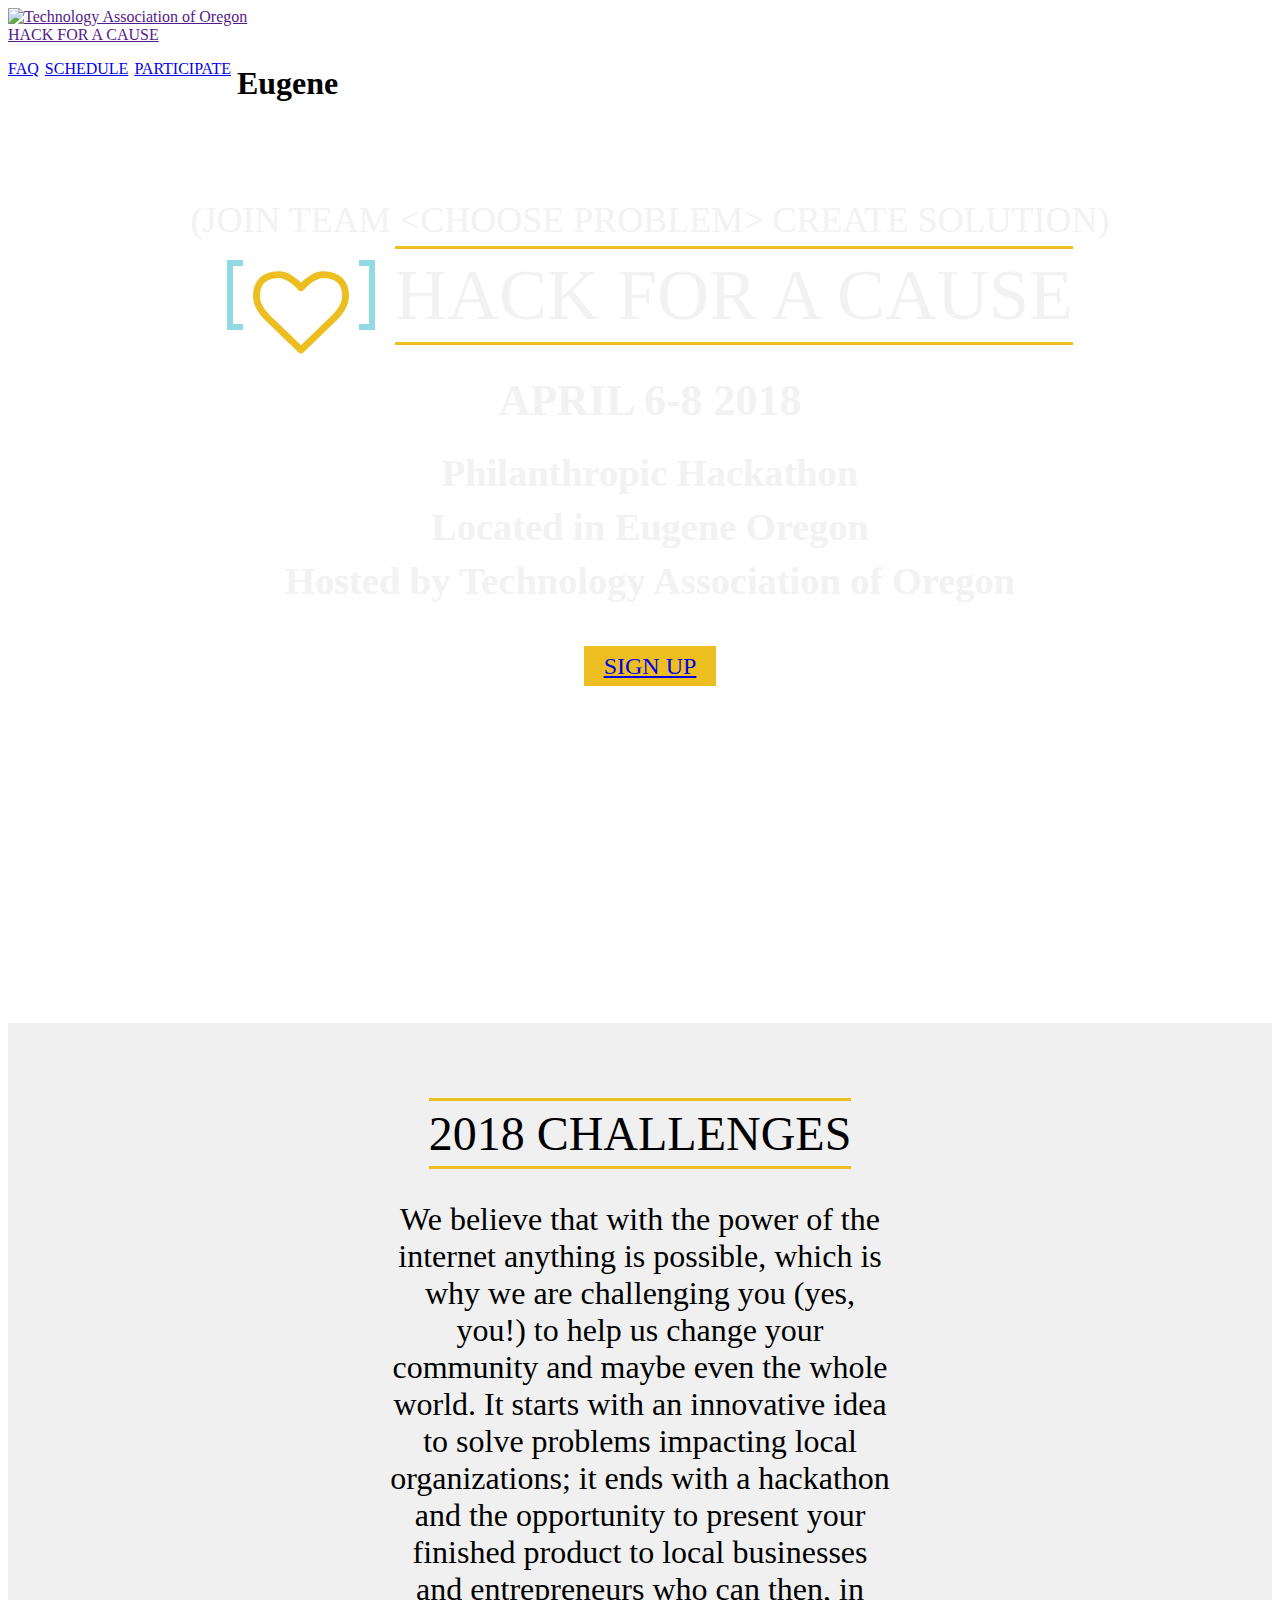
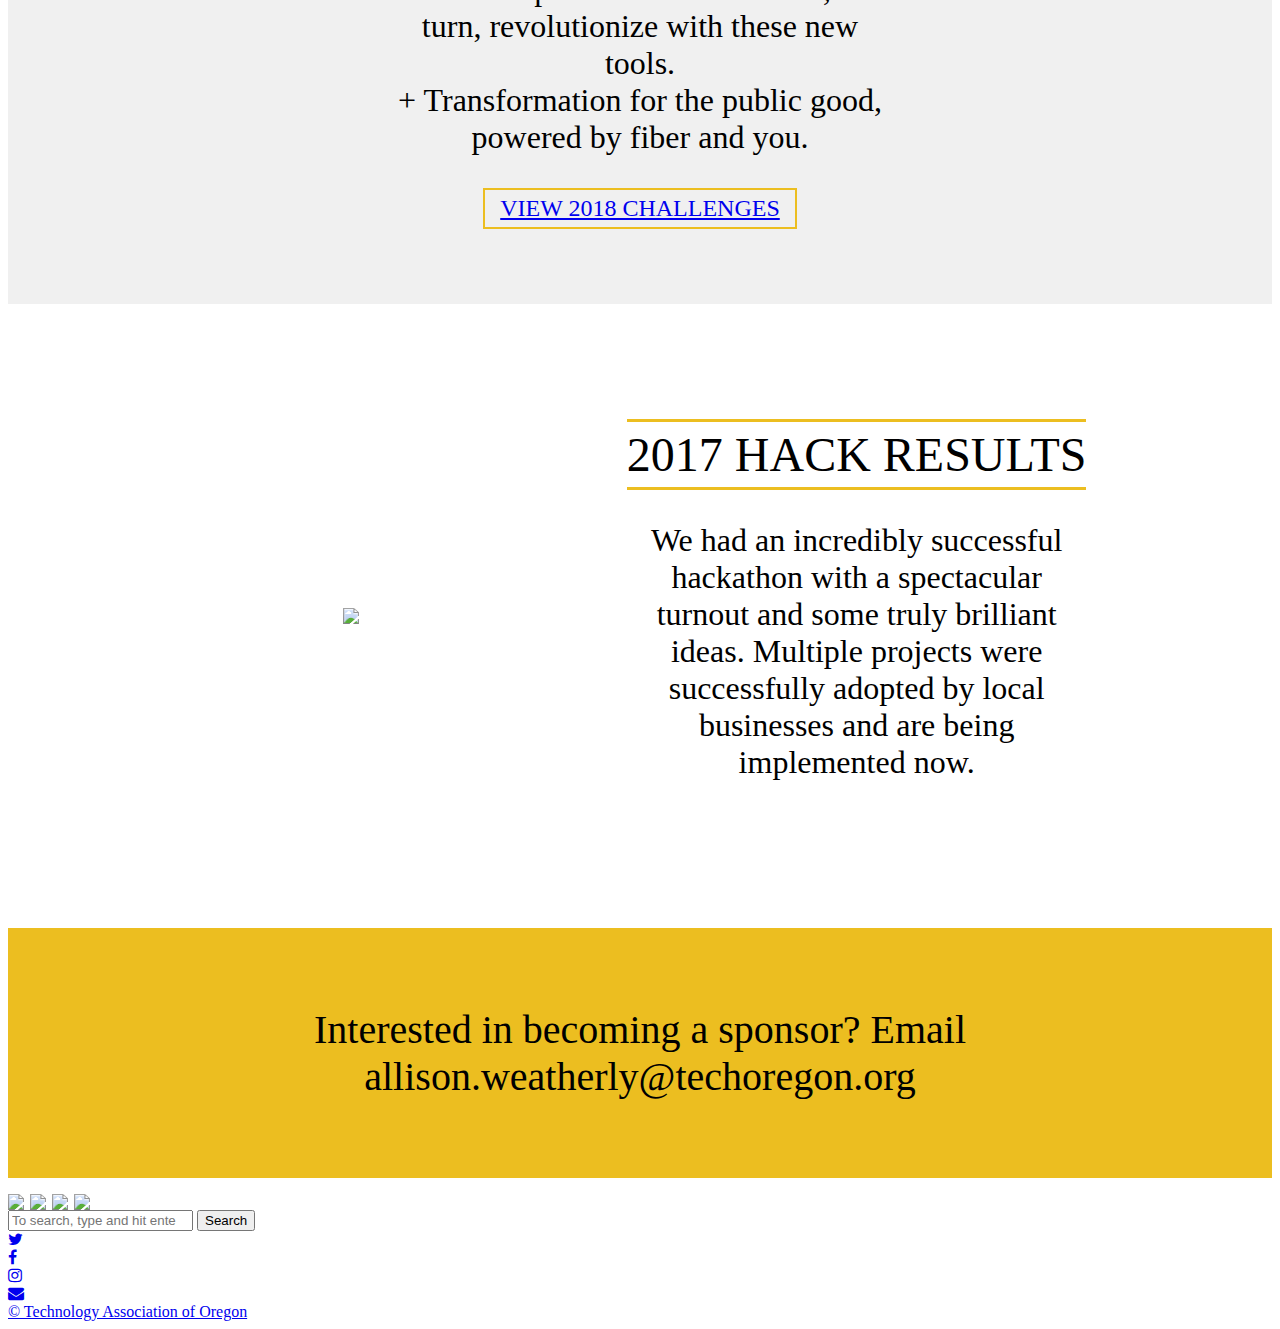
==== index.html @ 02d1961c "change protocol" ====
<!doctype html>
<html lang="en-US" prefix="og: http://ogp.me/ns# fb: http://ogp.me/ns/fb#" class="no-js">
	<head>
<base href="https://antonioortegajr.github.io/antonioortgajr.hack-for-a-cause-website/" target="_self">

		<meta charset="UTF-8">
		<title> Hack for a Cause</title>

		<link href="//www.google-analytics.com" rel="dns-prefetch">
        <link href="wp-content/themes/html5blank-stable/img/icons/favicon.ico" rel="shortcut icon">
        <link href="wp-content/themes/html5blank-stable/img/icons/h4c.png" rel="apple-touch-icon-precomposed">
		<link rel="stylesheet" href="wp-content/themes/html5blank-stable/style.css">
		<link rel="stylesheet" href="https://maxcdn.bootstrapcdn.com/font-awesome/4.7.0/css/font-awesome.min.css">
		<link href="https://fonts.googleapis.com/css?family=Share+Tech" rel="stylesheet">
		<meta http-equiv="X-UA-Compatible" content="IE=edge,chrome=1">
		<meta name="viewport" content="width=device-width, initial-scale=1.0">
		<meta name="description" content="">
		<meta property="og:locale" content="en_US"/>
		<meta property="og:site_name" content="Hack for a Cause"/>
		<meta property="og:title" content="Eugene"/>
		<meta property="og:url" content=""/>
		<meta property="og:type" content="website"/>
		<meta property="og:description" content="Join Team &lt;Choose Problem&gt; Create Solution. Hack for a Cause - April 6-8 2018, a philanthropic Hackathon located in Eugene Oregon"/>
		<meta property="og:image" content="wp-content/uploads/2018/01/hackforacause.jpg"/>
				<script>
        // conditionizr.com
        // configure environment tests
        conditionizr.config({
            assets: 'wp-content/themes/html5blank-stable',
            tests: {}
        });
        </script>

	</head>
	<body class="home page-template-default page page-id-218 eugene">
		<!-- wrapper -->
		<div class="wrapper">
			<!-- header -->
			<header class="header clear" role="banner">
				<nav class="navbar background__dark">
					<!-- logo -->
					<div class="logo">
						<a class="logo-brand" title="Hack for a Cause" href="">
							<img class="d-inline-block align-top" src="wp-content/themes/html5blank-stable/img/tao-circle-40x40.png" alt="Technology Association of Oregon"/>
							HACK FOR A CAUSE
						</a>
					</div>
					<!-- /Logo -->
					<!-- Nav -->
					<div class="nav-content">
						<ul class="nav-items ml-auto" role="navigation">
							<li class="nav-item">
								<a class="h4c-links" href="hack-for-a-cause-faq" title="Frequently Asked Questions">FAQ</a>
							</li>
							<li class="nav-item">
								<a class="h4c-links" href="schedule" title="Schedule">SCHEDULE</a>
							</li>
							<li class="nav-item">
								<a id="h4c-participate" class="h4c-links" href="participate" title="Participate">PARTICIPATE</a>
							</li>
						</ul>
					</div>
					<!-- /Nav -->
				</nav>
			</header>
			<!-- /header -->

	<main role="main">
		<!-- section -->
		<section>

			<h1>Eugene</h1>


			<!-- article -->
			<article id="post-218" class="post-218 page type-page status-publish hentry">


<style>
    /* overrides */

    br.clear {
        display: none;
    }

    main {
        background-image: none;
    }
    /* /overrides */

    div#h4c-header {
        background-image: url("wp-content/themes/html5blank-stable/img/bg2.png");
        height: 659px;
        width: 100%;
        color: #F2F2F2;
        background-size: cover;
        background-position: center bottom;
        background-repeat: no-repeat;
        margin: 0;
    }

    div#h4c-title-join {
        display: flex;
        justify-content: center;
        align-items: center;
        position: relative;
        text-align: center;
        font-size: 225%;
        padding: 75px 0px 5px 0px;
    }

    div#h4c-title {
        display: flex;
        justify-content: center;
        align-items: center;
        position: relative;
        text-align: center;
    }

    p#h4c-title {
        border-top: 3px solid #ECBE20;
        border-bottom: 3px solid #ECBE20;
        font-size: 450%;
        padding: 5px 0px 5px 0px;
        margin: 0px;
    }

    .squarebrackets {
        display: inline-flex;
        height: 70px;
        padding-right: 20px;
    }

    .squarebrackets:before {
        content: " ";
        border-left: 6px solid #91DAE3;
        border-top: 6px solid #91DAE3;
        border-bottom: 6px solid #91DAE3;
        margin-right: 10px;
        padding: 10px 5px 10px 5px;
    }

    .squarebrackets:after {
        content: " ";
        padding: 10px 5px 10px 5px;
        border-right: 6px solid #91DAE3;
        border-top: 6px solid #91DAE3;
        border-bottom: 6px solid #91DAE3;
        margin-left: 10px;
    }

    .fa-pulse {
        display: inline-block;
        -moz-animation: pulse 2s infinite linear;
        -o-animation: pulse 2s infinite linear;
        -webkit-animation: pulse 2s infinite linear;
        animation: pulse 2s infinite linear;
    }

    @-webkit-keyframes pulse {
        0% {
            opacity: 1;
        }
        50% {
            opacity: 0;
        }
        100% {
            opacity: 1;
        }
    }

    @-moz-keyframes pulse {
        0% {
            opacity: 1;
        }
        50% {
            opacity: 0;
        }
        100% {
            opacity: 1;
        }
    }

    @-o-keyframes pulse {
        0% {
            opacity: 1;
        }
        50% {
            opacity: 0;
        }
        100% {
            opacity: 1;
        }
    }

    @-ms-keyframes pulse {
        0% {
            opacity: 1;
        }
        50% {
            opacity: 0;
        }
        100% {
            opacity: 1;
        }
    }

    @keyframes pulse {
        0% {
            opacity: 1;
        }
        50% {
            opacity: 0;
        }
        100% {
            opacity: 1;
        }
    }

    .heart {
        fill: #ECBE20;
        position: relative;
        top: 5px;
        width: 50px;
        animation: pulse 1s ease infinite;
    }

    @keyframes pulse {
        0% {
            transform: scale(1);
        }
        50% {
            transform: scale(1.3);
        }
        100% {
            transform: scale(1);
        }
    }

    #heart {
        font-size: 600%;
        color: #ECBE20;
        padding-top: 5px;
    }

    svg.heart {
        display: none;
    }

    .flexrow {
        display: flex;
        flex-direction: row;
        position: relative;
        justify-content: center;
        align-items: center;
        text-align: center;
        padding: 0px 10px 0px 10px;
    }

    .flexcol {
        display: flex;
        flex-direction: column;
        position: relative;
        padding: 0px 10px 0px 10px;
    }

    div#h4c-dates {
        display: flex;
        justify-content: center;
        align-items: center;
        position: relative;
        padding: 30px 0px 20px 0px;
        font-size: 275%;
    }

    div#h4c-description {
        display: flex;
        justify-content: center;
        align-items: center;
        position: relative;
        padding: 5px 0px 5px 0px;
        font-size: 240%;
        text-align: center;
    }

    .button {
        background: #ECBE20;
        border: none;
        padding: 7px 20px 7px 20px;
        font-size: 150%;
    }

    div#h4c-button {
        padding: 45px;
    }
</style>
<div id="h4c-header" class="flexcol">
    <div id="h4c-title-join">
        (JOIN TEAM &lt;CHOOSE PROBLEM&gt; CREATE SOLUTION)
    </div>
    <div class="flexrow">
        <div class="squarebrackets">
            <i class="fa fa-heart-o fa-pulse" aria-hidden="true" id="heart"></i>
            <!-- svg from before, here just to keep the :before and : after working -->
            <svg class="heart" viewBox="0 0 32 29.6">
          <path d="M23.6,0c-3.4,0-6.3,2.7-7.6,5.6C14.7,2.7,11.8,0,8.4,0C3.8,0,0,3.8,0,8.4c0,9.4,9.5,11.9,16,21.2c6.1-9.3,16-12.1,16-21.2C32,3.8,28.2,0,23.6,0z"/>
        </svg>
        </div>
        <div id="h4c-title">
            <p id="h4c-title">HACK FOR A CAUSE</p>
        </div>
    </div>
    <div id="h4c-dates">
        <strong>APRIL 6-8 2018</strong>
    </div>
    <div id="h4c-description">
        <strong>Philanthropic Hackathon</strong></div>
    <div id="h4c-description">
        <strong>Located in Eugene Oregon</strong></div>
    <div id="h4c-description">
        <strong>Hosted by Technology Association of Oregon</strong></div>

    <div class="flexrow">
        <!--<div id="h4c-button"><a class="button" href="https://www.eventbrite.com/e/hack-for-a-cause-tickets-41925576528">COMPETE</a></div>-->
        <div id="h4c-button"><a class="button" href="https://www.eventbrite.com/e/hack-for-a-cause-registration-41925576528">SIGN UP</a></div>
    </div>
</div>



<div class="wp-block-gallery aligncenter columns-4  h4c-sponsers">
    <figure class="blocks-gallery-image"><img src="wp-content/uploads/2018/01/XS-Media-Logo-Horizontal-Lite-Black-e1516088037343.png" alt="" data-id="256" /></figure>
    <figure class="blocks-gallery-image"><img src="wp-content/uploads/2017/02/UOSignature-STK-3435-CGY11-4C-e1516088359647.jpg" alt="" data-id="162" /></figure>
    <figure class="blocks-gallery-image"><img src="wp-content/uploads/2018/01/Lane-Workforce-Partnership-e1516088135700.png" alt="" data-id="505" /></figure>
</div>



<div class="wp-block-gallery alignnone columns-3 is-cropped">
    <figure class="blocks-gallery-image"><img src="wp-content/uploads/2018/01/idx.png" alt="" data-id="252"></figure>
</div>



<div class="wp-block-gallery alignnone columns-3 is-cropped">
    <figure class="blocks-gallery-image"><img src="wp-content/uploads/2018/01/CBTN-logo-500-e1516088053650.png" alt="" data-id="503"></figure>
</div>



<div class="wp-block-gallery alignnone columns-3 is-cropped">
    <figure class="blocks-gallery-image"><img src="wp-content/uploads/2018/01/SheerID-e1516088070111.png" alt="" data-id="504"></figure>
    <figure class="blocks-gallery-image"><img src="wp-content/uploads/2018/01/Eugene-e1516088371612.png" alt="" data-id="501"></figure>
    <figure class="blocks-gallery-image"><img src="wp-content/uploads/2018/01/approvedlogobridge-e1516130227564.jpg" alt="" data-id="521"></figure>
    <figure class="blocks-gallery-image"><img src="wp-content/uploads/2018/01/springfield-e1516130297882.png" alt="" data-id="525"></figure>
    <figure class="blocks-gallery-image"><img src="wp-content/uploads/2017/02/klcc.jpg" alt="" data-id="174"></figure>
</div>



<div class="wp-block-gallery alignnone columns-3 is-cropped">
    <figure class="blocks-gallery-image"><img src="wp-content/uploads/2018/01/DAC.png" alt="" data-id="251"></figure>
    <figure class="blocks-gallery-image"><img src="wp-content/uploads/2018/03/uWay-e1520321897354.jpg" alt="" data-id="255"></figure>
    <figure class="blocks-gallery-image"><img src="wp-content/uploads/2018/03/logo_sizzlepie-e1520321910845.png" alt=""></figure>
    <figure class="blocks-gallery-image"><img src="wp-content/uploads/2018/03/CLR_CafeYumm_Logo_50text-e1520321985574.png" alt=""></figure>
</div>



<style>
    #h4c-challenge {
        background-color: #F0F0F0;
        padding: 75px 0px 75px 0px;
    }

    div#h4c-challenge-title {
        display: flex;
        justify-content: center;
        align-items: center;
        position: relative;
    }

    p#h4c-challenge-title {
        border-top: 3px solid #ECBE20;
        border-bottom: 3px solid #ECBE20;
        font-size: 300%;
        padding: 5px 0px 5px 0px;
        margin: 0px
    }

    div#h4c-challenge-description {
        display: flex;
        justify-content: center;
        align-items: center;
        position: relative;
        text-align: center;
    }

    p#h4c-challenge-description {
        font-size: 200%;
        width: 40%;
        text-align: center;
    }

    div#h4c-challenge-button {
        display: flex;
        justify-content: center;
        align-items: center;
        position: relative;
    }

    a#h4c-challenge-button {
        font-size: 150%;
        border-style: solid;
        border-width: 2px;
        border-color: #ECBE20;
        padding: 5px 15px 5px 15px;
    }
</style>
<div id="h4c-challenge">
    <div id="h4c-challenge-title">
        <p id="h4c-challenge-title">2018 CHALLENGES</p>
    </div>
    <div id="h4c-challenge-description">
        <p id="h4c-challenge-description">We believe that with the power of the internet anything is possible, which is why we are challenging you (yes, you!) to help us change your community and maybe even the whole world. It starts with an innovative idea to solve problems impacting local organizations; it ends with a hackathon and the opportunity to present your finished product to local businesses and entrepreneurs who can then, in turn, revolutionize with these new tools.<br> + Transformation for the public good, powered by fiber and you.</p>
    </div>
    <div id="h4c-challenge-button"><a id="h4c-challenge-button" href="challenges-2018/">VIEW 2018 CHALLENGES</a></div>
</div>



<style>
    #h4c-results {
        padding: 115px 0px 115px 0px;
        display: flex;
        flex-direction: row;
    }

    div#h4c-results-row {
        display: flex;
        justify-content: space-around;
        align-items: center;
        width: 100%;
    }

    @media screen and (max-device-width:750px) {
        div#h4c-results-image {
            display: none !important;
        }
        div#h4c-results-content {
            padding-right: 0;
        }
        p#h4c-results-description {
            width: 40%;
        }
    }

    div#h4c-results-image {
        display: flex;
        justify-content: center;
        align-items: center;
        position: relative;
        padding-left: 10%;
        width: 150%;
        min-width: 200px;
    }

    div#h4c-results-content {
        margin: 0px;
        padding-right: 10%;
    }

    div#h4c-results-title {
        display: flex;
        justify-content: center;
        align-items: center;
        position: relative;
        text-align: center;
    }

    p#h4c-results-title {
        border-top: 3px solid #ECBE20;
        border-bottom: 3px solid #ECBE20;
        font-size: 300%;
        padding: 5px 0px 5px 0px;
        margin: 0px;
    }

    div#h4c-results-description {
        display: flex;
        justify-content: center;
        align-items: center;
        position: relative;
        text-align: center;
    }

    p#h4c-results-description {
        font-size: 200%;
        width: 75%;
        text-align: center;
    }

    a#h4c-results-link {
        white-space: nowrap;
        color: #69CDD8;
    }
</style>
<div id="h4c-results">
    <div id="h4c-results-row">
        <div id="h4c-results-image">
            <img src="wp-content/uploads/2018/01/17814396_1870515923195405_151101691808413537_o.jpg">
        </div>
        <div id="h4c-results-content">
            <div id="h4c-results-title">
                <p id="h4c-results-title">2017 HACK RESULTS</p>
            </div>
            <div id="h4c-results-description">
                <p id="h4c-results-description">We had an incredibly successful hackathon with a spectacular turnout and some truly brilliant ideas. Multiple projects were successfully adopted by local businesses and are being implemented now.
                    <!--<a id="h4c-results-link" href="#"> See 2017 Hackthon Winners. <i class="fa fa-long-arrow-right" aria-hidden="true"></i> </a>--></p>
            </div>
        </div>
    </div>
</div>



<style>
    div#h4c-sponsor {
        height: 250px;
        background-color: #ECBE20;
        display: flex;
        justify-content: center;
        align-items: center;
        position: relative;
        text-align: center;
    }

    p#h4c-sponsor {
        font-size: 250%;
        padding: 50px;
    }
</style>
<div id="h4c-sponsor">
    <a name="h4c-sponsor-area"></a>
    <p id="h4c-sponsor"> Interested in becoming a sponsor? Email allison.weatherly@techoregon.org</p>
</div>



<script src="https://code.jquery.com/jquery-1.8.3.js"></script>
<script src="https://cdnjs.cloudflare.com/ajax/libs/lightslider/1.1.3/js/lightslider.min.js"></script>

<style src="https://cdnjs.cloudflare.com/ajax/libs/lightslider/1.1.3/css/lightslider.min.css"></style>
<style>
    .demo {
        width: 420px;
    }

    ul {
        list-style: none outside none;
        padding-left: 0;
        margin-bottom: 0;
    }

    li {
        display: block;
        float: left;
        margin-right: 6px;
        cursor: pointer;
    }

    img {
        display: block;
        height: auto;
        max-width: 100%;
    }

    ul.lSPager.lSGallery {
        display: none;
    }

    div#h4c-slider-container {
        width: 100%;
        overflow: auto;
    }
</style>
<div id="h4c-slider-container">
    <div class="demo">
        <ul id="lightSlider">
            <li data-thumb="wp-content/uploads/2018/01/17880706_1870517166528614_8522567560780025566_o.jpg">
                <img src="wp-content/uploads/2018/01/17880706_1870517166528614_8522567560780025566_o.jpg">
            </li>
            <li data-thumb="wp-content/uploads/2018/01/17880682_1870516199862044_3893573361151631670_o.jpg">
                <img src="wp-content/uploads/2018/01/17880682_1870516199862044_3893573361151631670_o.jpg">
            </li>
            </li>
            <li data-thumb="wp-content/uploads/2018/01/17855562_1870515919862072_7245304478608782572_o.jpg">
                <img src="wp-content/uploads/2018/01/17855562_1870515919862072_7245304478608782572_o.jpg">
            </li>
            <li data-thumb="wp-content/uploads/2018/01/17855016_1870516013195396_1373826944243272695_o.jpg">
                <img src="wp-content/uploads/2018/01/17855016_1870516013195396_1373826944243272695_o.jpg">
            </li>
        </ul>
    </div>
</div>
<script>
    $('#lightSlider').lightSlider({
        gallery: true,
        item: 1,
        loop: true,
        slideMargin: 0,
        thumbItem: 9
    });
</script>

				<div class="comments">



</div>

				<br class="clear">


			</article>
			<!-- /article -->



		</section>
		<!-- /section -->
	</main>

<!-- sidebar -->
<aside class="sidebar" role="complementary">

	<!-- search -->
<form class="search" method="get" action="" role="search">
	<input class="search-input" type="search" name="s" placeholder="To search, type and hit enter.">
	<button class="search-submit" type="submit" role="button">Search</button>
</form>
<!-- /search -->

	<div class="sidebar-widget">
			</div>

	<div class="sidebar-widget">
			</div>

</aside>
<!-- /sidebar -->

 			<!-- footer -->
			<footer class="footer" role="contentinfo">
				<div class="h4c-footer">
					<div id="h4c-twitter" class="h4c-social"><a href="https://twitter.com/hashtag/hack4cause?src=hash" target="_blank"><i class="fa fa-twitter fa-3" aria-hidden="true"></i></a></div>
					<div id="h4c-fb" class="h4c-social"><a href="https://www.facebook.com/events/240524426488909/" target="_blank"><i class="fa fa-facebook fa-3" aria-hidden="true"></i></a></div>
					<div id="h4c-insta" class="h4c-social"><a href="https://www.instagram.com/explore/tags/hack4cause/?hl=en" target="_blank"><i class="fa fa-instagram fa-3" aria-hidden="true"></i></a></div>
					<div id="h4c=email" class="h4c-social"><a href="mailto:allison.weatherly@techorego"><i class="fa fa-envelope fa-2" aria-hidden="true"></i></div>
				</div>
				<div id="h4c-copyright" class="h4c-social">&copy; Technology Association of Oregon</div>
			</footer>
			<!-- /footer -->

		</div>
		<!-- /wrapper -->

		<script type='text/javascript' src='wp-content/themes/html5blank-stable/js/lib/conditionizr-4.3.0.min.js?ver=4.3.0'></script>
<script type='text/javascript' src='wp-content/themes/html5blank-stable/js/lib/modernizr-2.7.1.min.js?ver=2.7.1'></script>
<script type='text/javascript' src='wp-includes/js/jquery/jquery.js?ver=1.12.4'></script>
<script type='text/javascript' src='wp-includes/js/jquery/jquery-migrate.min.js?ver=1.4.1'></script>
<script type='text/javascript' src='wp-content/themes/html5blank-stable/js/scripts.js?ver=1.0.0'></script>
	</body>
</html>

<!--
Performance optimized by W3 Total Cache. Learn more: https://www.w3-edge.com/products/

Page Caching using disk: enhanced
Database Caching 35/44 queries in 0.008 seconds using disk

Served from:  @ 2018-03-08 03:42:59 by W3 Total Cache
-->
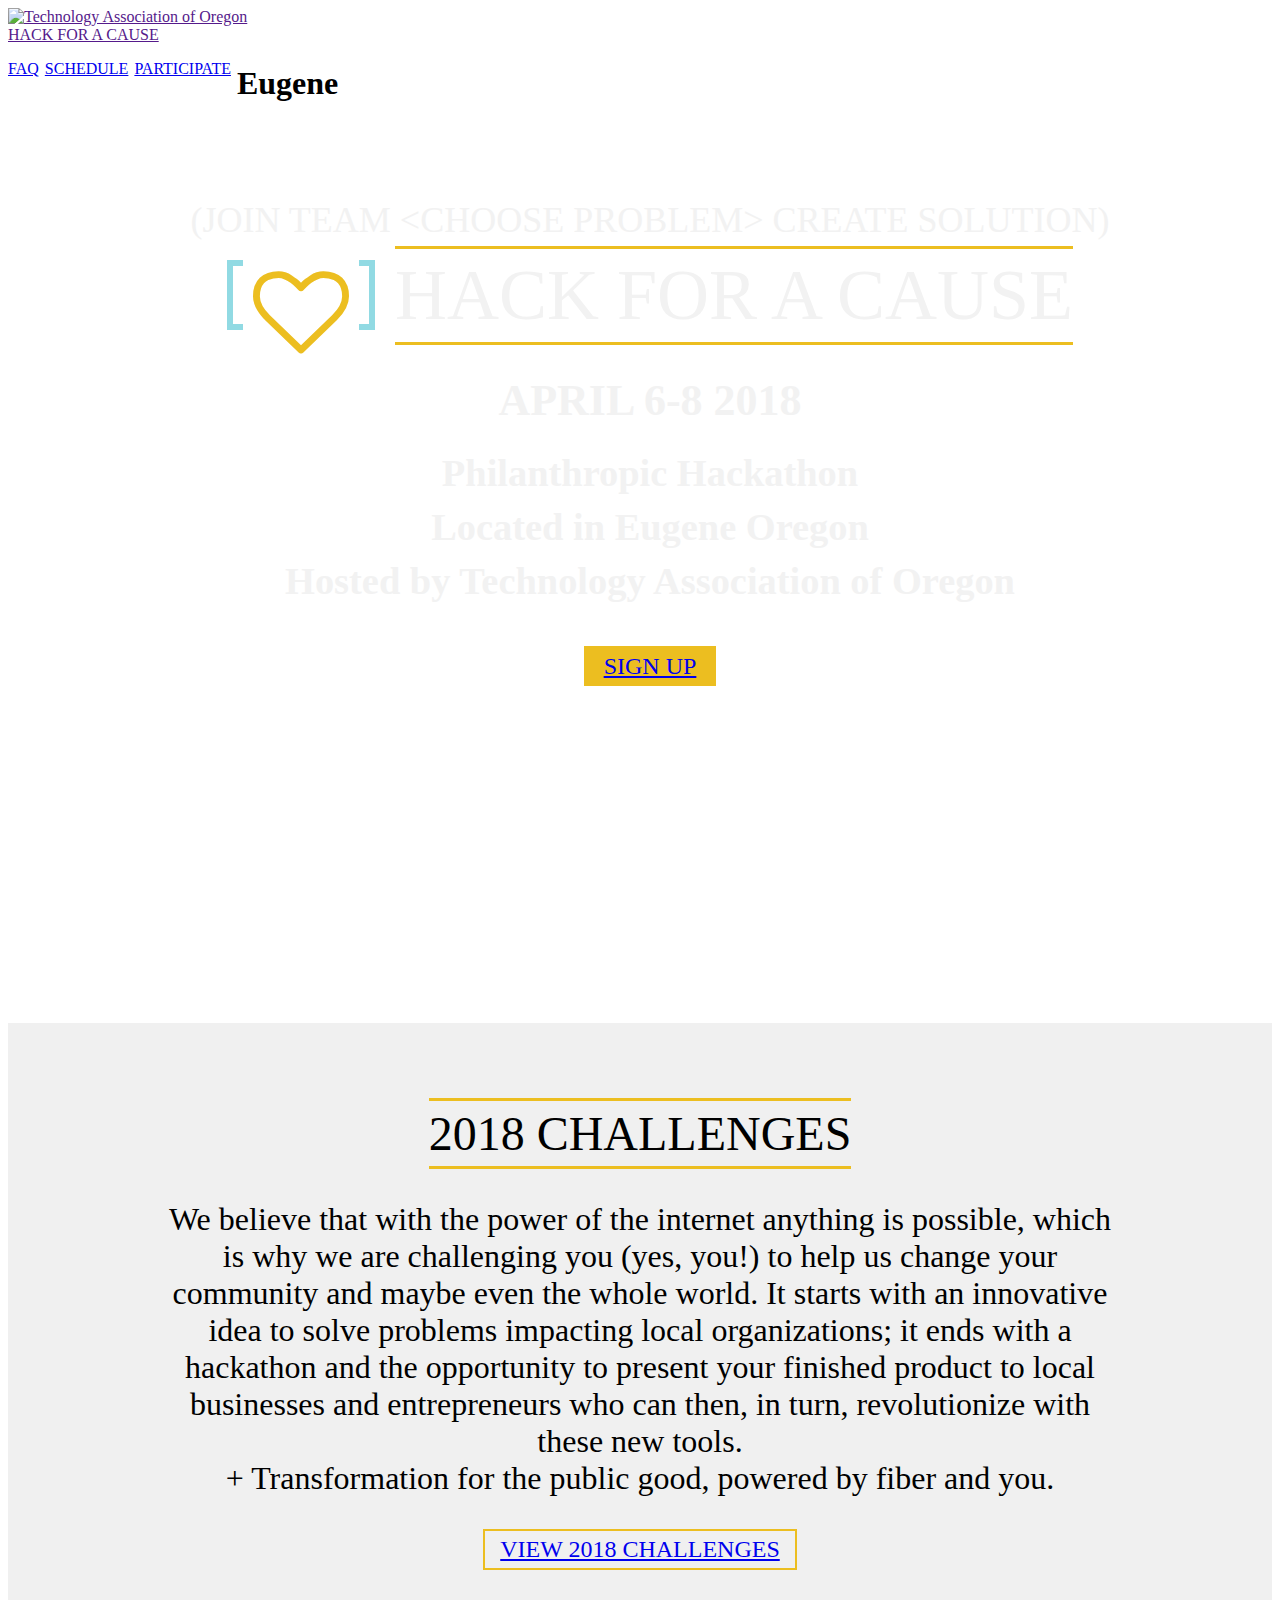
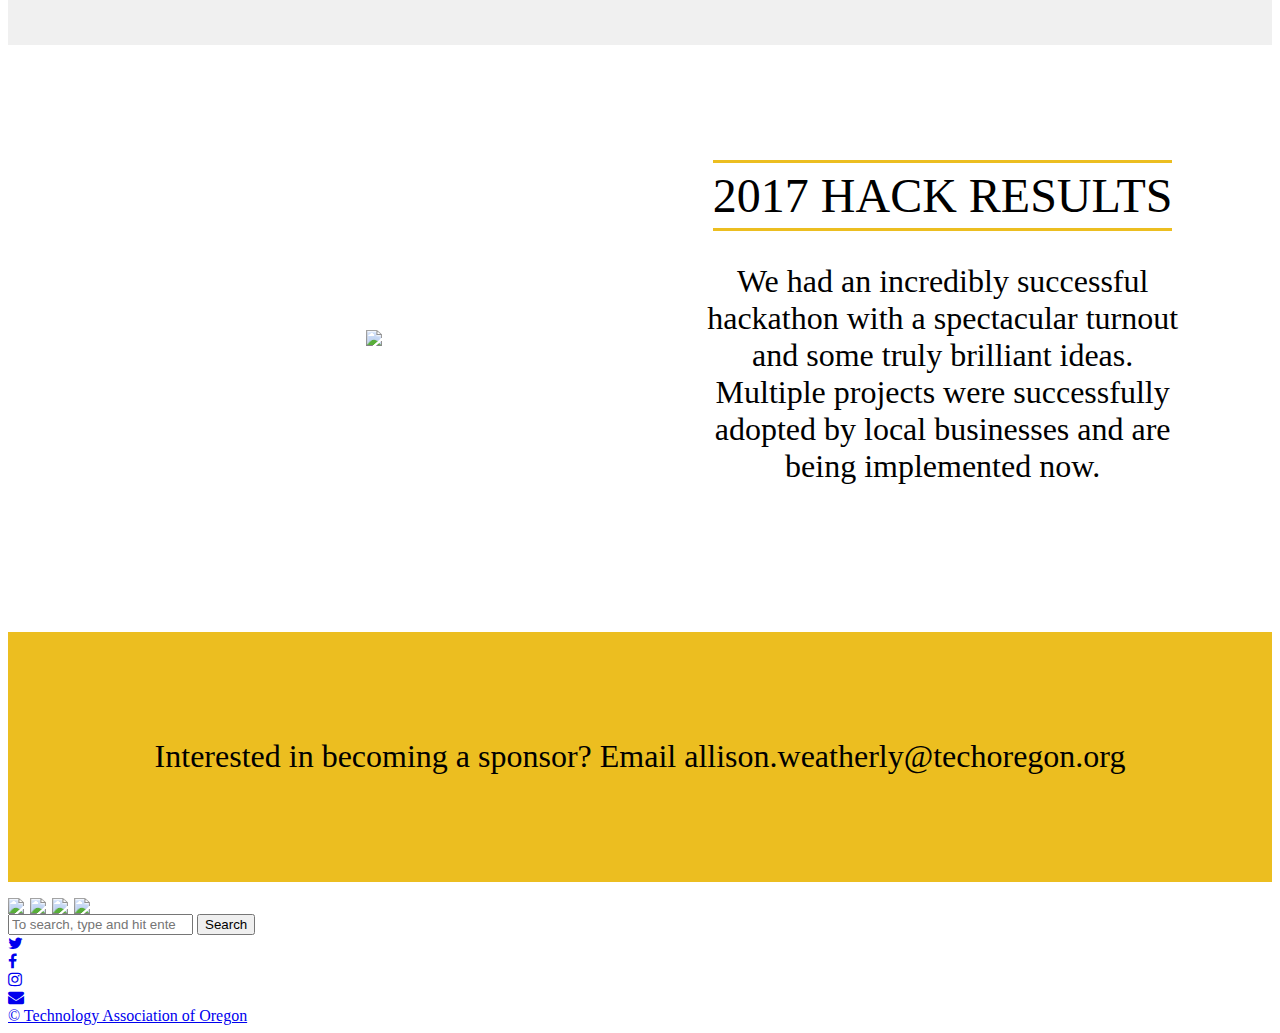
==== commit 81aa0038: "added css fixes for mobile" ====
--- a/index.html
+++ b/index.html
@@ -1,683 +1,746 @@
 <!doctype html>
 <html lang="en-US" prefix="og: http://ogp.me/ns# fb: http://ogp.me/ns/fb#" class="no-js">
-	<head>
-<base href="https://antonioortegajr.github.io/antonioortgajr.hack-for-a-cause-website/" target="_self">
-
-		<meta charset="UTF-8">
-		<title> Hack for a Cause</title>
-
-		<link href="//www.google-analytics.com" rel="dns-prefetch">
-        <link href="wp-content/themes/html5blank-stable/img/icons/favicon.ico" rel="shortcut icon">
-        <link href="wp-content/themes/html5blank-stable/img/icons/h4c.png" rel="apple-touch-icon-precomposed">
-		<link rel="stylesheet" href="wp-content/themes/html5blank-stable/style.css">
-		<link rel="stylesheet" href="https://maxcdn.bootstrapcdn.com/font-awesome/4.7.0/css/font-awesome.min.css">
-		<link href="https://fonts.googleapis.com/css?family=Share+Tech" rel="stylesheet">
-		<meta http-equiv="X-UA-Compatible" content="IE=edge,chrome=1">
-		<meta name="viewport" content="width=device-width, initial-scale=1.0">
-		<meta name="description" content="">
-		<meta property="og:locale" content="en_US"/>
-		<meta property="og:site_name" content="Hack for a Cause"/>
-		<meta property="og:title" content="Eugene"/>
-		<meta property="og:url" content=""/>
-		<meta property="og:type" content="website"/>
-		<meta property="og:description" content="Join Team &lt;Choose Problem&gt; Create Solution. Hack for a Cause - April 6-8 2018, a philanthropic Hackathon located in Eugene Oregon"/>
-		<meta property="og:image" content="wp-content/uploads/2018/01/hackforacause.jpg"/>
-				<script>
+
+<head>
+    <base href="https://antonioortegajr.github.io/antonioortgajr.hack-for-a-cause-website/" target="_self">
+    <script src="https://code.jquery.com/jquery-1.8.3.js"></script>
+    <meta charset="UTF-8">
+    <title> Hack for a Cause</title>
+
+    <link href="//www.google-analytics.com" rel="dns-prefetch">
+    <link href="wp-content/themes/html5blank-stable/img/icons/favicon.ico" rel="shortcut icon">
+    <link href="wp-content/themes/html5blank-stable/img/icons/h4c.png" rel="apple-touch-icon-precomposed">
+    <link rel="stylesheet" href="wp-content/themes/html5blank-stable/style.css">
+    <link rel="stylesheet" href="https://maxcdn.bootstrapcdn.com/font-awesome/4.7.0/css/font-awesome.min.css">
+    <link href="https://fonts.googleapis.com/css?family=Share+Tech" rel="stylesheet">
+    <meta http-equiv="X-UA-Compatible" content="IE=edge,chrome=1">
+    <meta name="viewport" content="width=device-width, initial-scale=1.0">
+    <meta name="description" content="">
+    <meta property="og:locale" content="en_US" />
+    <meta property="og:site_name" content="Hack for a Cause" />
+    <meta property="og:title" content="Eugene" />
+    <meta property="og:url" content="" />
+    <meta property="og:type" content="website" />
+    <meta property="og:description" content="Join Team &lt;Choose Problem&gt; Create Solution. Hack for a Cause - April 6-8 2018, a philanthropic Hackathon located in Eugene Oregon" />
+    <meta property="og:image" content="wp-content/uploads/2018/01/hackforacause.jpg" />
+    <script>
         // conditionizr.com
         // configure environment tests
         conditionizr.config({
             assets: 'wp-content/themes/html5blank-stable',
             tests: {}
         });
-        </script>
-
-	</head>
-	<body class="home page-template-default page page-id-218 eugene">
-		<!-- wrapper -->
-		<div class="wrapper">
-			<!-- header -->
-			<header class="header clear" role="banner">
-				<nav class="navbar background__dark">
-					<!-- logo -->
-					<div class="logo">
-						<a class="logo-brand" title="Hack for a Cause" href="">
-							<img class="d-inline-block align-top" src="wp-content/themes/html5blank-stable/img/tao-circle-40x40.png" alt="Technology Association of Oregon"/>
-							HACK FOR A CAUSE
-						</a>
-					</div>
-					<!-- /Logo -->
-					<!-- Nav -->
-					<div class="nav-content">
-						<ul class="nav-items ml-auto" role="navigation">
-							<li class="nav-item">
-								<a class="h4c-links" href="hack-for-a-cause-faq" title="Frequently Asked Questions">FAQ</a>
-							</li>
-							<li class="nav-item">
-								<a class="h4c-links" href="schedule" title="Schedule">SCHEDULE</a>
-							</li>
-							<li class="nav-item">
-								<a id="h4c-participate" class="h4c-links" href="participate" title="Participate">PARTICIPATE</a>
-							</li>
-						</ul>
-					</div>
-					<!-- /Nav -->
-				</nav>
-			</header>
-			<!-- /header -->
-
-	<main role="main">
-		<!-- section -->
-		<section>
-
-			<h1>Eugene</h1>
-
-
-			<!-- article -->
-			<article id="post-218" class="post-218 page type-page status-publish hentry">
-
-
-<style>
-    /* overrides */
-
-    br.clear {
-        display: none;
-    }
-
-    main {
-        background-image: none;
-    }
-    /* /overrides */
-
-    div#h4c-header {
-        background-image: url("wp-content/themes/html5blank-stable/img/bg2.png");
-        height: 659px;
-        width: 100%;
-        color: #F2F2F2;
-        background-size: cover;
-        background-position: center bottom;
-        background-repeat: no-repeat;
-        margin: 0;
-    }
-
-    div#h4c-title-join {
-        display: flex;
-        justify-content: center;
-        align-items: center;
-        position: relative;
-        text-align: center;
-        font-size: 225%;
-        padding: 75px 0px 5px 0px;
-    }
-
-    div#h4c-title {
-        display: flex;
-        justify-content: center;
-        align-items: center;
-        position: relative;
-        text-align: center;
-    }
-
-    p#h4c-title {
-        border-top: 3px solid #ECBE20;
-        border-bottom: 3px solid #ECBE20;
-        font-size: 450%;
-        padding: 5px 0px 5px 0px;
-        margin: 0px;
-    }
-
-    .squarebrackets {
-        display: inline-flex;
-        height: 70px;
-        padding-right: 20px;
-    }
-
-    .squarebrackets:before {
-        content: " ";
-        border-left: 6px solid #91DAE3;
-        border-top: 6px solid #91DAE3;
-        border-bottom: 6px solid #91DAE3;
-        margin-right: 10px;
-        padding: 10px 5px 10px 5px;
-    }
-
-    .squarebrackets:after {
-        content: " ";
-        padding: 10px 5px 10px 5px;
-        border-right: 6px solid #91DAE3;
-        border-top: 6px solid #91DAE3;
-        border-bottom: 6px solid #91DAE3;
-        margin-left: 10px;
-    }
-
-    .fa-pulse {
-        display: inline-block;
-        -moz-animation: pulse 2s infinite linear;
-        -o-animation: pulse 2s infinite linear;
-        -webkit-animation: pulse 2s infinite linear;
-        animation: pulse 2s infinite linear;
-    }
-
-    @-webkit-keyframes pulse {
-        0% {
-            opacity: 1;
-        }
-        50% {
-            opacity: 0;
-        }
-        100% {
-            opacity: 1;
-        }
-    }
-
-    @-moz-keyframes pulse {
-        0% {
-            opacity: 1;
-        }
-        50% {
-            opacity: 0;
-        }
-        100% {
-            opacity: 1;
-        }
-    }
-
-    @-o-keyframes pulse {
-        0% {
-            opacity: 1;
-        }
-        50% {
-            opacity: 0;
-        }
-        100% {
-            opacity: 1;
-        }
-    }
-
-    @-ms-keyframes pulse {
-        0% {
-            opacity: 1;
-        }
-        50% {
-            opacity: 0;
-        }
-        100% {
-            opacity: 1;
-        }
-    }
-
-    @keyframes pulse {
-        0% {
-            opacity: 1;
-        }
-        50% {
-            opacity: 0;
-        }
-        100% {
-            opacity: 1;
-        }
-    }
-
-    .heart {
-        fill: #ECBE20;
-        position: relative;
-        top: 5px;
-        width: 50px;
-        animation: pulse 1s ease infinite;
-    }
-
-    @keyframes pulse {
-        0% {
-            transform: scale(1);
-        }
-        50% {
-            transform: scale(1.3);
-        }
-        100% {
-            transform: scale(1);
-        }
-    }
-
-    #heart {
-        font-size: 600%;
-        color: #ECBE20;
-        padding-top: 5px;
-    }
-
-    svg.heart {
-        display: none;
-    }
-
-    .flexrow {
-        display: flex;
-        flex-direction: row;
-        position: relative;
-        justify-content: center;
-        align-items: center;
-        text-align: center;
-        padding: 0px 10px 0px 10px;
-    }
-
-    .flexcol {
-        display: flex;
-        flex-direction: column;
-        position: relative;
-        padding: 0px 10px 0px 10px;
-    }
-
-    div#h4c-dates {
-        display: flex;
-        justify-content: center;
-        align-items: center;
-        position: relative;
-        padding: 30px 0px 20px 0px;
-        font-size: 275%;
-    }
-
-    div#h4c-description {
-        display: flex;
-        justify-content: center;
-        align-items: center;
-        position: relative;
-        padding: 5px 0px 5px 0px;
-        font-size: 240%;
-        text-align: center;
-    }
-
-    .button {
-        background: #ECBE20;
-        border: none;
-        padding: 7px 20px 7px 20px;
-        font-size: 150%;
-    }
-
-    div#h4c-button {
-        padding: 45px;
-    }
-</style>
-<div id="h4c-header" class="flexcol">
-    <div id="h4c-title-join">
-        (JOIN TEAM &lt;CHOOSE PROBLEM&gt; CREATE SOLUTION)
+    </script>
+
+</head>
+
+<body class="home page-template-default page page-id-218 eugene">
+    <!-- wrapper -->
+    <div class="wrapper">
+        <!-- header -->
+        <header class="header clear" role="banner">
+            <nav class="navbar background__dark">
+                <!-- logo -->
+                <div class="logo">
+                    <a class="logo-brand" title="Hack for a Cause" href="">
+                        <img class="d-inline-block align-top" src="wp-content/themes/html5blank-stable/img/tao-circle-40x40.png" alt="Technology Association of Oregon" /> HACK FOR A CAUSE
+                    </a>
+                </div>
+                <!-- /Logo -->
+                <!-- Nav -->
+                <div class="nav-content">
+                    <ul class="nav-items ml-auto" role="navigation">
+                        <li class="nav-item">
+                            <a class="h4c-links" href="hack-for-a-cause-faq" title="Frequently Asked Questions">FAQ</a>
+                        </li>
+                        <li class="nav-item">
+                            <a class="h4c-links" href="schedule" title="Schedule">SCHEDULE</a>
+                        </li>
+                        <li class="nav-item">
+                            <a id="h4c-participate" class="h4c-links" href="participate" title="Participate">PARTICIPATE</a>
+                        </li>
+                    </ul>
+                </div>
+                <!-- /Nav -->
+            </nav>
+        </header>
+        <!-- /header -->
+
+        <main role="main">
+            <!-- section -->
+            <section>
+
+                <h1>Eugene</h1>
+
+
+                <!-- article -->
+                <article id="post-218" class="post-218 page type-page status-publish hentry">
+
+
+                    <style>
+                        /* overrides */
+
+                        br.clear {
+                            display: none;
+                        }
+
+                        main {
+                            background-image: none;
+                        }
+
+                        @media screen and (max-device-width:750px) {
+                            div#h4c-title-join {
+                                font-size: 160% !important;
+                            }
+                            p#h4c-title {
+                                font-size: 260% !important;
+                            }
+                            .squarebrackets {
+                                height: 60px !important;
+                            }
+                            #heart {
+                                font-size: 500% !important;
+                            }
+                            div#h4c-description {
+                                font-size: 200% !important;
+                            }
+
+                            div#h4c-header {
+                                height: 550px !important;
+                            }
+
+                            /* theme override */
+                            a.h4c-links {
+                                padding: .5rem .3rem !important;
+                                font-size: 12px !important;
+                            }
+                        }
+
+                        /* /overrides */
+
+                        div#h4c-header {
+                            background-image: url("wp-content/themes/html5blank-stable/img/bg2.png");
+                            height: 659px;
+                            width: 100%;
+                            color: #F2F2F2;
+                            background-size: cover;
+                            background-position: center bottom;
+                            background-repeat: no-repeat;
+                            margin: 0;
+                        }
+
+                        div#h4c-title-join {
+                            display: flex;
+                            justify-content: center;
+                            align-items: center;
+                            position: relative;
+                            text-align: center;
+                            font-size: 225%;
+                            padding: 75px 0px 5px 0px;
+                        }
+
+                        div#h4c-title {
+                            display: flex;
+                            justify-content: center;
+                            align-items: center;
+                            position: relative;
+                            text-align: center;
+                        }
+
+                        p#h4c-title {
+                            border-top: 3px solid #ECBE20;
+                            border-bottom: 3px solid #ECBE20;
+                            font-size: 450%;
+                            padding: 5px 0px 5px 0px;
+                            margin: 0px;
+                        }
+
+                        .squarebrackets {
+                            display: inline-flex;
+                            height: 70px;
+                            padding-right: 20px;
+                        }
+
+                        .squarebrackets:before {
+                            content: " ";
+                            border-left: 6px solid #91DAE3;
+                            border-top: 6px solid #91DAE3;
+                            border-bottom: 6px solid #91DAE3;
+                            margin-right: 10px;
+                            padding: 10px 5px 10px 5px;
+                        }
+
+                        .squarebrackets:after {
+                            content: " ";
+                            padding: 10px 5px 10px 5px;
+                            border-right: 6px solid #91DAE3;
+                            border-top: 6px solid #91DAE3;
+                            border-bottom: 6px solid #91DAE3;
+                            margin-left: 10px;
+                        }
+
+                        .fa-pulse {
+                            display: inline-block;
+                            -moz-animation: pulse 2s infinite linear;
+                            -o-animation: pulse 2s infinite linear;
+                            -webkit-animation: pulse 2s infinite linear;
+                            animation: pulse 2s infinite linear;
+                        }
+
+                        @-webkit-keyframes pulse {
+                            0% {
+                                opacity: 1;
+                            }
+                            50% {
+                                opacity: 0;
+                            }
+                            100% {
+                                opacity: 1;
+                            }
+                        }
+
+                        @-moz-keyframes pulse {
+                            0% {
+                                opacity: 1;
+                            }
+                            50% {
+                                opacity: 0;
+                            }
+                            100% {
+                                opacity: 1;
+                            }
+                        }
+
+                        @-o-keyframes pulse {
+                            0% {
+                                opacity: 1;
+                            }
+                            50% {
+                                opacity: 0;
+                            }
+                            100% {
+                                opacity: 1;
+                            }
+                        }
+
+                        @-ms-keyframes pulse {
+                            0% {
+                                opacity: 1;
+                            }
+                            50% {
+                                opacity: 0;
+                            }
+                            100% {
+                                opacity: 1;
+                            }
+                        }
+
+                        @keyframes pulse {
+                            0% {
+                                opacity: 1;
+                            }
+                            50% {
+                                opacity: 0;
+                            }
+                            100% {
+                                opacity: 1;
+                            }
+                        }
+
+                        .heart {
+                            fill: #ECBE20;
+                            position: relative;
+                            top: 5px;
+                            width: 50px;
+                            animation: pulse 1s ease infinite;
+                        }
+
+                        @keyframes pulse {
+                            0% {
+                                transform: scale(1);
+                            }
+                            50% {
+                                transform: scale(1.3);
+                            }
+                            100% {
+                                transform: scale(1);
+                            }
+                        }
+
+                        #heart {
+                            font-size: 600%;
+                            color: #ECBE20;
+                            padding-top: 5px;
+                        }
+
+                        svg.heart {
+                            display: none;
+                        }
+
+                        .flexrow {
+                            display: flex;
+                            flex-direction: row;
+                            position: relative;
+                            justify-content: center;
+                            align-items: center;
+                            text-align: center;
+                            padding: 0px 10px 0px 10px;
+                        }
+
+                        .flexcol {
+                            display: flex;
+                            flex-direction: column;
+                            position: relative;
+                            padding: 0px 10px 0px 10px;
+                        }
+
+                        div#h4c-dates {
+                            display: flex;
+                            justify-content: center;
+                            align-items: center;
+                            position: relative;
+                            padding: 30px 0px 20px 0px;
+                            font-size: 275%;
+                        }
+
+                        div#h4c-description {
+                            display: flex;
+                            justify-content: center;
+                            align-items: center;
+                            position: relative;
+                            padding: 5px 0px 5px 0px;
+                            font-size: 240%;
+                            text-align: center;
+                        }
+
+                        .button {
+                            background: #ECBE20;
+                            border: none;
+                            padding: 7px 20px 7px 20px;
+                            font-size: 150%;
+                        }
+
+                        div#h4c-button {
+                            padding: 45px;
+                        }
+                    </style>
+                    <div id="h4c-header" class="flexcol">
+                        <div id="h4c-title-join">
+                            (JOIN TEAM &lt;CHOOSE PROBLEM&gt; CREATE SOLUTION)
+                        </div>
+                        <div class="flexrow">
+                            <div class="squarebrackets">
+                                <i class="fa fa-heart-o fa-pulse" aria-hidden="true" id="heart"></i>
+                                <!-- svg from before, here just to keep the :before and : after working -->
+                                <svg class="heart" viewBox="0 0 32 29.6">
+                                    <path d="M23.6,0c-3.4,0-6.3,2.7-7.6,5.6C14.7,2.7,11.8,0,8.4,0C3.8,0,0,3.8,0,8.4c0,9.4,9.5,11.9,16,21.2c6.1-9.3,16-12.1,16-21.2C32,3.8,28.2,0,23.6,0z"
+                                    />
+                                </svg>
+                            </div>
+                            <div id="h4c-title">
+                                <p id="h4c-title">HACK FOR A CAUSE</p>
+                            </div>
+                        </div>
+                        <div id="h4c-dates">
+                            <strong>APRIL 6-8 2018</strong>
+                        </div>
+                        <div id="h4c-description">
+                            <strong>Philanthropic Hackathon</strong>
+                        </div>
+                        <div id="h4c-description">
+                            <strong>Located in Eugene Oregon</strong>
+                        </div>
+                        <div id="h4c-description">
+                            <strong>Hosted by Technology Association of Oregon</strong>
+                        </div>
+
+                        <div class="flexrow">
+                            <!--<div id="h4c-button"><a class="button" href="https://www.eventbrite.com/e/hack-for-a-cause-tickets-41925576528">COMPETE</a></div>-->
+                            <div id="h4c-button">
+                                <a class="button" href="https://www.eventbrite.com/e/hack-for-a-cause-registration-41925576528">SIGN UP</a>
+                            </div>
+                        </div>
+                    </div>
+
+                    <div class="wp-block-gallery aligncenter columns-4  h4c-sponsers">
+                        <figure class="blocks-gallery-image">
+                            <img src="wp-content/uploads/2018/01/XS-Media-Logo-Horizontal-Lite-Black-e1516088037343.png" alt=""
+                                data-id="256" />
+                        </figure>
+                        <figure class="blocks-gallery-image">
+                            <img src="wp-content/uploads/2017/02/UOSignature-STK-3435-CGY11-4C-e1516088359647.jpg" alt="" data-id="162"
+                            />
+                        </figure>
+                        <figure class="blocks-gallery-image">
+                            <img src="wp-content/uploads/2018/01/Lane-Workforce-Partnership-e1516088135700.png" alt="" data-id="505"
+                            />
+                        </figure>
+                    </div>
+
+                    <div class="wp-block-gallery alignnone columns-3 is-cropped">
+                        <figure class="blocks-gallery-image">
+                            <img src="wp-content/uploads/2018/01/idx.png" alt="" data-id="252">
+                        </figure>
+                    </div>
+
+                    <div class="wp-block-gallery alignnone columns-3 is-cropped">
+                        <figure class="blocks-gallery-image">
+                            <img src="wp-content/uploads/2018/01/CBTN-logo-500-e1516088053650.png" alt="" data-id="503">
+                        </figure>
+                    </div>
+
+                    <div class="wp-block-gallery alignnone columns-3 is-cropped">
+                        <figure class="blocks-gallery-image">
+                            <img src="wp-content/uploads/2018/01/SheerID-e1516088070111.png" alt="" data-id="504">
+                        </figure>
+                        <figure class="blocks-gallery-image">
+                            <img src="wp-content/uploads/2018/01/Eugene-e1516088371612.png" alt="" data-id="501">
+                        </figure>
+                        <figure class="blocks-gallery-image">
+                            <img src="wp-content/uploads/2018/01/approvedlogobridge-e1516130227564.jpg" alt="" data-id="521">
+                        </figure>
+                        <figure class="blocks-gallery-image">
+                            <img src="wp-content/uploads/2018/01/springfield-e1516130297882.png" alt="" data-id="525">
+                        </figure>
+                        <figure class="blocks-gallery-image">
+                            <img src="wp-content/uploads/2017/02/klcc.jpg" alt="" data-id="174">
+                        </figure>
+                    </div>
+
+
+                    <div class="wp-block-gallery alignnone columns-3 is-cropped">
+                        <figure class="blocks-gallery-image">
+                            <img src="wp-content/uploads/2018/01/DAC.png" alt="" data-id="251">
+                        </figure>
+                        <figure class="blocks-gallery-image">
+                            <img src="wp-content/uploads/2018/03/uWay-e1520321897354.jpg" alt="" data-id="255">
+                        </figure>
+                        <figure class="blocks-gallery-image">
+                            <img src="wp-content/uploads/2018/03/logo_sizzlepie-e1520321910845.png" alt="">
+                        </figure>
+                        <figure class="blocks-gallery-image">
+                            <img src="wp-content/uploads/2018/03/CLR_CafeYumm_Logo_50text-e1520321985574.png" alt="">
+                        </figure>
+                    </div>
+
+
+                    <style>
+                        #h4c-challenge {
+                            background-color: #F0F0F0;
+                            padding: 75px 0px 75px 0px;
+                        }
+
+                        div#h4c-challenge-title {
+                            display: flex;
+                            justify-content: center;
+                            align-items: center;
+                            position: relative;
+                        }
+
+                        p#h4c-challenge-title {
+                            border-top: 3px solid #ECBE20;
+                            border-bottom: 3px solid #ECBE20;
+                            font-size: 300%;
+                            padding: 5px 0px 5px 0px;
+                            margin: 0px
+                        }
+
+                        div#h4c-challenge-description {
+                            display: flex;
+                            justify-content: center;
+                            align-items: center;
+                            position: relative;
+                            text-align: center;
+                        }
+
+                        p#h4c-challenge-description {
+                            font-size: 200%;
+                            width: 75%;
+                            text-align: center;
+                        }
+
+                        div#h4c-challenge-button {
+                            display: flex;
+                            justify-content: center;
+                            align-items: center;
+                            position: relative;
+                        }
+
+                        a#h4c-challenge-button {
+                            font-size: 150%;
+                            border-style: solid;
+                            border-width: 2px;
+                            border-color: #ECBE20;
+                            padding: 5px 15px 5px 15px;
+                        }
+                    </style>
+                    <div id="h4c-challenge">
+                        <div id="h4c-challenge-title">
+                            <p id="h4c-challenge-title">2018 CHALLENGES</p>
+                        </div>
+                        <div id="h4c-challenge-description">
+                            <p id="h4c-challenge-description">We believe that with the power of the internet anything is possible, which is why we are challenging
+                                you (yes, you!) to help us change your community and maybe even the whole world. It starts
+                                with an innovative idea to solve problems impacting local organizations; it ends with a hackathon
+                                and the opportunity to present your finished product to local businesses and entrepreneurs
+                                who can then, in turn, revolutionize with these new tools.
+                                <br> + Transformation for the public good, powered by fiber and you.</p>
+                        </div>
+                        <div id="h4c-challenge-button">
+                            <a id="h4c-challenge-button" href="challenges-2018/">VIEW 2018 CHALLENGES</a>
+                        </div>
+                    </div>
+
+
+
+                    <style>
+                        #h4c-results {
+                            padding: 115px 0px 115px 0px;
+                            display: flex;
+                            flex-direction: row;
+                        }
+
+                        div#h4c-results-row {
+                            display: flex;
+                            justify-content: space-around;
+                            align-items: center;
+                            width: 100%;
+                        }
+
+                        @media screen and (max-device-width:750px) {
+                            div#h4c-results-image {
+                                display: none !important;
+                            }
+                            p#h4c-results-description {
+                                width: 40%;
+                            }
+                        }
+
+                        div#h4c-results-image {
+                            display: flex;
+                            justify-content: center;
+                            align-items: center;
+                            position: relative;
+                            padding-left: 10%;
+                            width: 150%;
+                            min-width: 200px;
+                        }
+
+                        div#h4c-results-content {
+                            margin: 0px;
+                            padding-left: 10px;
+                            padding-right: 10px;
+                        }
+
+                        div#h4c-results-title {
+                            display: flex;
+                            justify-content: center;
+                            align-items: center;
+                            position: relative;
+                            text-align: center;
+                        }
+
+                        p#h4c-results-title {
+                            border-top: 3px solid #ECBE20;
+                            border-bottom: 3px solid #ECBE20;
+                            font-size: 300%;
+                            padding: 5px 0px 5px 0px;
+                            margin: 0px;
+                        }
+
+                        div#h4c-results-description {
+                            display: flex;
+                            justify-content: center;
+                            align-items: center;
+                            position: relative;
+                            text-align: center;
+                        }
+
+                        p#h4c-results-description {
+                            font-size: 200%;
+                            width: 75%;
+                            text-align: center;
+                        }
+
+                        a#h4c-results-link {
+                            white-space: nowrap;
+                            color: #69CDD8;
+                        }
+                    </style>
+                    <div id="h4c-results">
+                        <div id="h4c-results-row">
+                            <div id="h4c-results-image">
+                                <img src="wp-content/uploads/2018/01/17814396_1870515923195405_151101691808413537_o.jpg">
+                            </div>
+                            <div id="h4c-results-content">
+                                <div id="h4c-results-title">
+                                    <p id="h4c-results-title">2017 HACK RESULTS</p>
+                                </div>
+                                <div id="h4c-results-description">
+                                    <p id="h4c-results-description">We had an incredibly successful hackathon with a spectacular turnout and some truly brilliant
+                                        ideas. Multiple projects were successfully adopted by local businesses and are being
+                                        implemented now.
+                                        <!--<a id="h4c-results-link" href="#"> See 2017 Hackthon Winners. <i class="fa fa-long-arrow-right" aria-hidden="true"></i> </a>-->
+                                    </p>
+                                </div>
+                            </div>
+                        </div>
+                    </div>
+
+
+
+                    <style>
+                        div#h4c-sponsor {
+                            height: 250px;
+                            background-color: #ECBE20;
+                            display: flex;
+                            justify-content: center;
+                            align-items: center;
+                            text-align: center;
+                        }
+
+                        p#h4c-sponsor {
+                            font-size: 200%;
+                            padding: 50px;
+                        }
+                    </style>
+                    <div id="h4c-sponsor">
+                        <a name="h4c-sponsor-area"></a>
+                        <p id="h4c-sponsor"> Interested in becoming a sponsor? Email allison.weatherly@techoregon.org</p>
+                    </div>
+
+                    <script src="https://cdnjs.cloudflare.com/ajax/libs/lightslider/1.1.3/js/lightslider.min.js"></script>
+
+                    <style src="https://cdnjs.cloudflare.com/ajax/libs/lightslider/1.1.3/css/lightslider.min.css"></style>
+                    <style>
+                        .demo {
+                            width: 420px;
+                        }
+
+                        ul {
+                            list-style: none outside none;
+                            padding-left: 0;
+                            margin-bottom: 0;
+                        }
+
+                        li {
+                            display: block;
+                            float: left;
+                            margin-right: 6px;
+                            cursor: pointer;
+                        }
+
+                        img {
+                            display: block;
+                            height: auto;
+                            max-width: 100%;
+                        }
+
+                        ul.lSPager.lSGallery {
+                            display: none;
+                        }
+
+                        div#h4c-slider-container {
+                            width: 100%;
+                            overflow: auto;
+                        }
+                    </style>
+                    <div id="h4c-slider-container">
+                        <div class="demo">
+                            <ul id="lightSlider">
+                                <li data-thumb="wp-content/uploads/2018/01/17880706_1870517166528614_8522567560780025566_o.jpg">
+                                    <img src="wp-content/uploads/2018/01/17880706_1870517166528614_8522567560780025566_o.jpg">
+                                </li>
+                                <li data-thumb="wp-content/uploads/2018/01/17880682_1870516199862044_3893573361151631670_o.jpg">
+                                    <img src="wp-content/uploads/2018/01/17880682_1870516199862044_3893573361151631670_o.jpg">
+                                </li>
+                                </li>
+                                <li data-thumb="wp-content/uploads/2018/01/17855562_1870515919862072_7245304478608782572_o.jpg">
+                                    <img src="wp-content/uploads/2018/01/17855562_1870515919862072_7245304478608782572_o.jpg">
+                                </li>
+                                <li data-thumb="wp-content/uploads/2018/01/17855016_1870516013195396_1373826944243272695_o.jpg">
+                                    <img src="wp-content/uploads/2018/01/17855016_1870516013195396_1373826944243272695_o.jpg">
+                                </li>
+                            </ul>
+                        </div>
+                    </div>
+                    <script>
+                        $('#lightSlider').lightSlider({
+                            gallery: true,
+                            item: 1,
+                            loop: true,
+                            slideMargin: 0,
+                            thumbItem: 9
+                        });
+                    </script>
+
+                    <div class="comments">
+                    </div>
+
+                    <br class="clear">
+
+
+                </article>
+                <!-- /article -->
+
+            </section>
+            <!-- /section -->
+        </main>
+
+        <!-- sidebar -->
+        <aside class="sidebar" role="complementary">
+
+            <!-- search -->
+            <form class="search" method="get" action="" role="search">
+                <input class="search-input" type="search" name="s" placeholder="To search, type and hit enter.">
+                <button class="search-submit" type="submit" role="button">Search</button>
+            </form>
+            <!-- /search -->
+
+            <div class="sidebar-widget">
+            </div>
+
+            <div class="sidebar-widget">
+            </div>
+
+        </aside>
+        <!-- /sidebar -->
+
+        <!-- footer -->
+        <footer class="footer" role="contentinfo">
+            <div class="h4c-footer">
+                <div id="h4c-twitter" class="h4c-social">
+                    <a href="https://twitter.com/hashtag/hack4cause?src=hash" target="_blank">
+                        <i class="fa fa-twitter fa-3" aria-hidden="true"></i>
+                    </a>
+                </div>
+                <div id="h4c-fb" class="h4c-social">
+                    <a href="https://www.facebook.com/events/240524426488909/" target="_blank">
+                        <i class="fa fa-facebook fa-3" aria-hidden="true"></i>
+                    </a>
+                </div>
+                <div id="h4c-insta" class="h4c-social">
+                    <a href="https://www.instagram.com/explore/tags/hack4cause/?hl=en" target="_blank">
+                        <i class="fa fa-instagram fa-3" aria-hidden="true"></i>
+                    </a>
+                </div>
+                <div id="h4c=email" class="h4c-social">
+                    <a href="mailto:allison.weatherly@techorego">
+                        <i class="fa fa-envelope fa-2" aria-hidden="true"></i>
+                </div>
+            </div>
+            <div id="h4c-copyright" class="h4c-social">&copy; Technology Association of Oregon</div>
+        </footer>
+        <!-- /footer -->
+
     </div>
-    <div class="flexrow">
-        <div class="squarebrackets">
-            <i class="fa fa-heart-o fa-pulse" aria-hidden="true" id="heart"></i>
-            <!-- svg from before, here just to keep the :before and : after working -->
-            <svg class="heart" viewBox="0 0 32 29.6">
-          <path d="M23.6,0c-3.4,0-6.3,2.7-7.6,5.6C14.7,2.7,11.8,0,8.4,0C3.8,0,0,3.8,0,8.4c0,9.4,9.5,11.9,16,21.2c6.1-9.3,16-12.1,16-21.2C32,3.8,28.2,0,23.6,0z"/>
-        </svg>
-        </div>
-        <div id="h4c-title">
-            <p id="h4c-title">HACK FOR A CAUSE</p>
-        </div>
-    </div>
-    <div id="h4c-dates">
-        <strong>APRIL 6-8 2018</strong>
-    </div>
-    <div id="h4c-description">
-        <strong>Philanthropic Hackathon</strong></div>
-    <div id="h4c-description">
-        <strong>Located in Eugene Oregon</strong></div>
-    <div id="h4c-description">
-        <strong>Hosted by Technology Association of Oregon</strong></div>
-
-    <div class="flexrow">
-        <!--<div id="h4c-button"><a class="button" href="https://www.eventbrite.com/e/hack-for-a-cause-tickets-41925576528">COMPETE</a></div>-->
-        <div id="h4c-button"><a class="button" href="https://www.eventbrite.com/e/hack-for-a-cause-registration-41925576528">SIGN UP</a></div>
-    </div>
-</div>
-
-
-
-<div class="wp-block-gallery aligncenter columns-4  h4c-sponsers">
-    <figure class="blocks-gallery-image"><img src="wp-content/uploads/2018/01/XS-Media-Logo-Horizontal-Lite-Black-e1516088037343.png" alt="" data-id="256" /></figure>
-    <figure class="blocks-gallery-image"><img src="wp-content/uploads/2017/02/UOSignature-STK-3435-CGY11-4C-e1516088359647.jpg" alt="" data-id="162" /></figure>
-    <figure class="blocks-gallery-image"><img src="wp-content/uploads/2018/01/Lane-Workforce-Partnership-e1516088135700.png" alt="" data-id="505" /></figure>
-</div>
-
-
-
-<div class="wp-block-gallery alignnone columns-3 is-cropped">
-    <figure class="blocks-gallery-image"><img src="wp-content/uploads/2018/01/idx.png" alt="" data-id="252"></figure>
-</div>
-
-
-
-<div class="wp-block-gallery alignnone columns-3 is-cropped">
-    <figure class="blocks-gallery-image"><img src="wp-content/uploads/2018/01/CBTN-logo-500-e1516088053650.png" alt="" data-id="503"></figure>
-</div>
-
-
-
-<div class="wp-block-gallery alignnone columns-3 is-cropped">
-    <figure class="blocks-gallery-image"><img src="wp-content/uploads/2018/01/SheerID-e1516088070111.png" alt="" data-id="504"></figure>
-    <figure class="blocks-gallery-image"><img src="wp-content/uploads/2018/01/Eugene-e1516088371612.png" alt="" data-id="501"></figure>
-    <figure class="blocks-gallery-image"><img src="wp-content/uploads/2018/01/approvedlogobridge-e1516130227564.jpg" alt="" data-id="521"></figure>
-    <figure class="blocks-gallery-image"><img src="wp-content/uploads/2018/01/springfield-e1516130297882.png" alt="" data-id="525"></figure>
-    <figure class="blocks-gallery-image"><img src="wp-content/uploads/2017/02/klcc.jpg" alt="" data-id="174"></figure>
-</div>
-
-
-
-<div class="wp-block-gallery alignnone columns-3 is-cropped">
-    <figure class="blocks-gallery-image"><img src="wp-content/uploads/2018/01/DAC.png" alt="" data-id="251"></figure>
-    <figure class="blocks-gallery-image"><img src="wp-content/uploads/2018/03/uWay-e1520321897354.jpg" alt="" data-id="255"></figure>
-    <figure class="blocks-gallery-image"><img src="wp-content/uploads/2018/03/logo_sizzlepie-e1520321910845.png" alt=""></figure>
-    <figure class="blocks-gallery-image"><img src="wp-content/uploads/2018/03/CLR_CafeYumm_Logo_50text-e1520321985574.png" alt=""></figure>
-</div>
-
-
-
-<style>
-    #h4c-challenge {
-        background-color: #F0F0F0;
-        padding: 75px 0px 75px 0px;
-    }
-
-    div#h4c-challenge-title {
-        display: flex;
-        justify-content: center;
-        align-items: center;
-        position: relative;
-    }
-
-    p#h4c-challenge-title {
-        border-top: 3px solid #ECBE20;
-        border-bottom: 3px solid #ECBE20;
-        font-size: 300%;
-        padding: 5px 0px 5px 0px;
-        margin: 0px
-    }
-
-    div#h4c-challenge-description {
-        display: flex;
-        justify-content: center;
-        align-items: center;
-        position: relative;
-        text-align: center;
-    }
-
-    p#h4c-challenge-description {
-        font-size: 200%;
-        width: 40%;
-        text-align: center;
-    }
-
-    div#h4c-challenge-button {
-        display: flex;
-        justify-content: center;
-        align-items: center;
-        position: relative;
-    }
-
-    a#h4c-challenge-button {
-        font-size: 150%;
-        border-style: solid;
-        border-width: 2px;
-        border-color: #ECBE20;
-        padding: 5px 15px 5px 15px;
-    }
-</style>
-<div id="h4c-challenge">
-    <div id="h4c-challenge-title">
-        <p id="h4c-challenge-title">2018 CHALLENGES</p>
-    </div>
-    <div id="h4c-challenge-description">
-        <p id="h4c-challenge-description">We believe that with the power of the internet anything is possible, which is why we are challenging you (yes, you!) to help us change your community and maybe even the whole world. It starts with an innovative idea to solve problems impacting local organizations; it ends with a hackathon and the opportunity to present your finished product to local businesses and entrepreneurs who can then, in turn, revolutionize with these new tools.<br> + Transformation for the public good, powered by fiber and you.</p>
-    </div>
-    <div id="h4c-challenge-button"><a id="h4c-challenge-button" href="challenges-2018/">VIEW 2018 CHALLENGES</a></div>
-</div>
-
-
-
-<style>
-    #h4c-results {
-        padding: 115px 0px 115px 0px;
-        display: flex;
-        flex-direction: row;
-    }
-
-    div#h4c-results-row {
-        display: flex;
-        justify-content: space-around;
-        align-items: center;
-        width: 100%;
-    }
-
-    @media screen and (max-device-width:750px) {
-        div#h4c-results-image {
-            display: none !important;
-        }
-        div#h4c-results-content {
-            padding-right: 0;
-        }
-        p#h4c-results-description {
-            width: 40%;
-        }
-    }
-
-    div#h4c-results-image {
-        display: flex;
-        justify-content: center;
-        align-items: center;
-        position: relative;
-        padding-left: 10%;
-        width: 150%;
-        min-width: 200px;
-    }
-
-    div#h4c-results-content {
-        margin: 0px;
-        padding-right: 10%;
-    }
-
-    div#h4c-results-title {
-        display: flex;
-        justify-content: center;
-        align-items: center;
-        position: relative;
-        text-align: center;
-    }
-
-    p#h4c-results-title {
-        border-top: 3px solid #ECBE20;
-        border-bottom: 3px solid #ECBE20;
-        font-size: 300%;
-        padding: 5px 0px 5px 0px;
-        margin: 0px;
-    }
-
-    div#h4c-results-description {
-        display: flex;
-        justify-content: center;
-        align-items: center;
-        position: relative;
-        text-align: center;
-    }
-
-    p#h4c-results-description {
-        font-size: 200%;
-        width: 75%;
-        text-align: center;
-    }
-
-    a#h4c-results-link {
-        white-space: nowrap;
-        color: #69CDD8;
-    }
-</style>
-<div id="h4c-results">
-    <div id="h4c-results-row">
-        <div id="h4c-results-image">
-            <img src="wp-content/uploads/2018/01/17814396_1870515923195405_151101691808413537_o.jpg">
-        </div>
-        <div id="h4c-results-content">
-            <div id="h4c-results-title">
-                <p id="h4c-results-title">2017 HACK RESULTS</p>
-            </div>
-            <div id="h4c-results-description">
-                <p id="h4c-results-description">We had an incredibly successful hackathon with a spectacular turnout and some truly brilliant ideas. Multiple projects were successfully adopted by local businesses and are being implemented now.
-                    <!--<a id="h4c-results-link" href="#"> See 2017 Hackthon Winners. <i class="fa fa-long-arrow-right" aria-hidden="true"></i> </a>--></p>
-            </div>
-        </div>
-    </div>
-</div>
-
-
-
-<style>
-    div#h4c-sponsor {
-        height: 250px;
-        background-color: #ECBE20;
-        display: flex;
-        justify-content: center;
-        align-items: center;
-        position: relative;
-        text-align: center;
-    }
-
-    p#h4c-sponsor {
-        font-size: 250%;
-        padding: 50px;
-    }
-</style>
-<div id="h4c-sponsor">
-    <a name="h4c-sponsor-area"></a>
-    <p id="h4c-sponsor"> Interested in becoming a sponsor? Email allison.weatherly@techoregon.org</p>
-</div>
-
-
-
-<script src="https://code.jquery.com/jquery-1.8.3.js"></script>
-<script src="https://cdnjs.cloudflare.com/ajax/libs/lightslider/1.1.3/js/lightslider.min.js"></script>
-
-<style src="https://cdnjs.cloudflare.com/ajax/libs/lightslider/1.1.3/css/lightslider.min.css"></style>
-<style>
-    .demo {
-        width: 420px;
-    }
-
-    ul {
-        list-style: none outside none;
-        padding-left: 0;
-        margin-bottom: 0;
-    }
-
-    li {
-        display: block;
-        float: left;
-        margin-right: 6px;
-        cursor: pointer;
-    }
-
-    img {
-        display: block;
-        height: auto;
-        max-width: 100%;
-    }
-
-    ul.lSPager.lSGallery {
-        display: none;
-    }
-
-    div#h4c-slider-container {
-        width: 100%;
-        overflow: auto;
-    }
-</style>
-<div id="h4c-slider-container">
-    <div class="demo">
-        <ul id="lightSlider">
-            <li data-thumb="wp-content/uploads/2018/01/17880706_1870517166528614_8522567560780025566_o.jpg">
-                <img src="wp-content/uploads/2018/01/17880706_1870517166528614_8522567560780025566_o.jpg">
-            </li>
-            <li data-thumb="wp-content/uploads/2018/01/17880682_1870516199862044_3893573361151631670_o.jpg">
-                <img src="wp-content/uploads/2018/01/17880682_1870516199862044_3893573361151631670_o.jpg">
-            </li>
-            </li>
-            <li data-thumb="wp-content/uploads/2018/01/17855562_1870515919862072_7245304478608782572_o.jpg">
-                <img src="wp-content/uploads/2018/01/17855562_1870515919862072_7245304478608782572_o.jpg">
-            </li>
-            <li data-thumb="wp-content/uploads/2018/01/17855016_1870516013195396_1373826944243272695_o.jpg">
-                <img src="wp-content/uploads/2018/01/17855016_1870516013195396_1373826944243272695_o.jpg">
-            </li>
-        </ul>
-    </div>
-</div>
-<script>
-    $('#lightSlider').lightSlider({
-        gallery: true,
-        item: 1,
-        loop: true,
-        slideMargin: 0,
-        thumbItem: 9
-    });
-</script>
-
-				<div class="comments">
-
-
-
-</div>
-
-				<br class="clear">
-
-
-			</article>
-			<!-- /article -->
-
-
-
-		</section>
-		<!-- /section -->
-	</main>
-
-<!-- sidebar -->
-<aside class="sidebar" role="complementary">
-
-	<!-- search -->
-<form class="search" method="get" action="" role="search">
-	<input class="search-input" type="search" name="s" placeholder="To search, type and hit enter.">
-	<button class="search-submit" type="submit" role="button">Search</button>
-</form>
-<!-- /search -->
-
-	<div class="sidebar-widget">
-			</div>
-
-	<div class="sidebar-widget">
-			</div>
-
-</aside>
-<!-- /sidebar -->
-
- 			<!-- footer -->
-			<footer class="footer" role="contentinfo">
-				<div class="h4c-footer">
-					<div id="h4c-twitter" class="h4c-social"><a href="https://twitter.com/hashtag/hack4cause?src=hash" target="_blank"><i class="fa fa-twitter fa-3" aria-hidden="true"></i></a></div>
-					<div id="h4c-fb" class="h4c-social"><a href="https://www.facebook.com/events/240524426488909/" target="_blank"><i class="fa fa-facebook fa-3" aria-hidden="true"></i></a></div>
-					<div id="h4c-insta" class="h4c-social"><a href="https://www.instagram.com/explore/tags/hack4cause/?hl=en" target="_blank"><i class="fa fa-instagram fa-3" aria-hidden="true"></i></a></div>
-					<div id="h4c=email" class="h4c-social"><a href="mailto:allison.weatherly@techorego"><i class="fa fa-envelope fa-2" aria-hidden="true"></i></div>
-				</div>
-				<div id="h4c-copyright" class="h4c-social">&copy; Technology Association of Oregon</div>
-			</footer>
-			<!-- /footer -->
-
-		</div>
-		<!-- /wrapper -->
-
-		<script type='text/javascript' src='wp-content/themes/html5blank-stable/js/lib/conditionizr-4.3.0.min.js?ver=4.3.0'></script>
-<script type='text/javascript' src='wp-content/themes/html5blank-stable/js/lib/modernizr-2.7.1.min.js?ver=2.7.1'></script>
-<script type='text/javascript' src='wp-includes/js/jquery/jquery.js?ver=1.12.4'></script>
-<script type='text/javascript' src='wp-includes/js/jquery/jquery-migrate.min.js?ver=1.4.1'></script>
-<script type='text/javascript' src='wp-content/themes/html5blank-stable/js/scripts.js?ver=1.0.0'></script>
-	</body>
-</html>
-
-<!--
-Performance optimized by W3 Total Cache. Learn more: https://www.w3-edge.com/products/
-
-Page Caching using disk: enhanced
-Database Caching 35/44 queries in 0.008 seconds using disk
-
-Served from:  @ 2018-03-08 03:42:59 by W3 Total Cache
--->
+    <!-- /wrapper -->
+
+    <script type='text/javascript' src='wp-content/themes/html5blank-stable/js/lib/conditionizr-4.3.0.min.js?ver=4.3.0'></script>
+    <script type='text/javascript' src='wp-content/themes/html5blank-stable/js/lib/modernizr-2.7.1.min.js?ver=2.7.1'></script>
+    <script type='text/javascript' src='wp-includes/js/jquery/jquery.js?ver=1.12.4'></script>
+    <script type='text/javascript' src='wp-includes/js/jquery/jquery-migrate.min.js?ver=1.4.1'></script>
+    <script type='text/javascript' src='wp-content/themes/html5blank-stable/js/scripts.js?ver=1.0.0'></script>
+</body>
+
+</html>